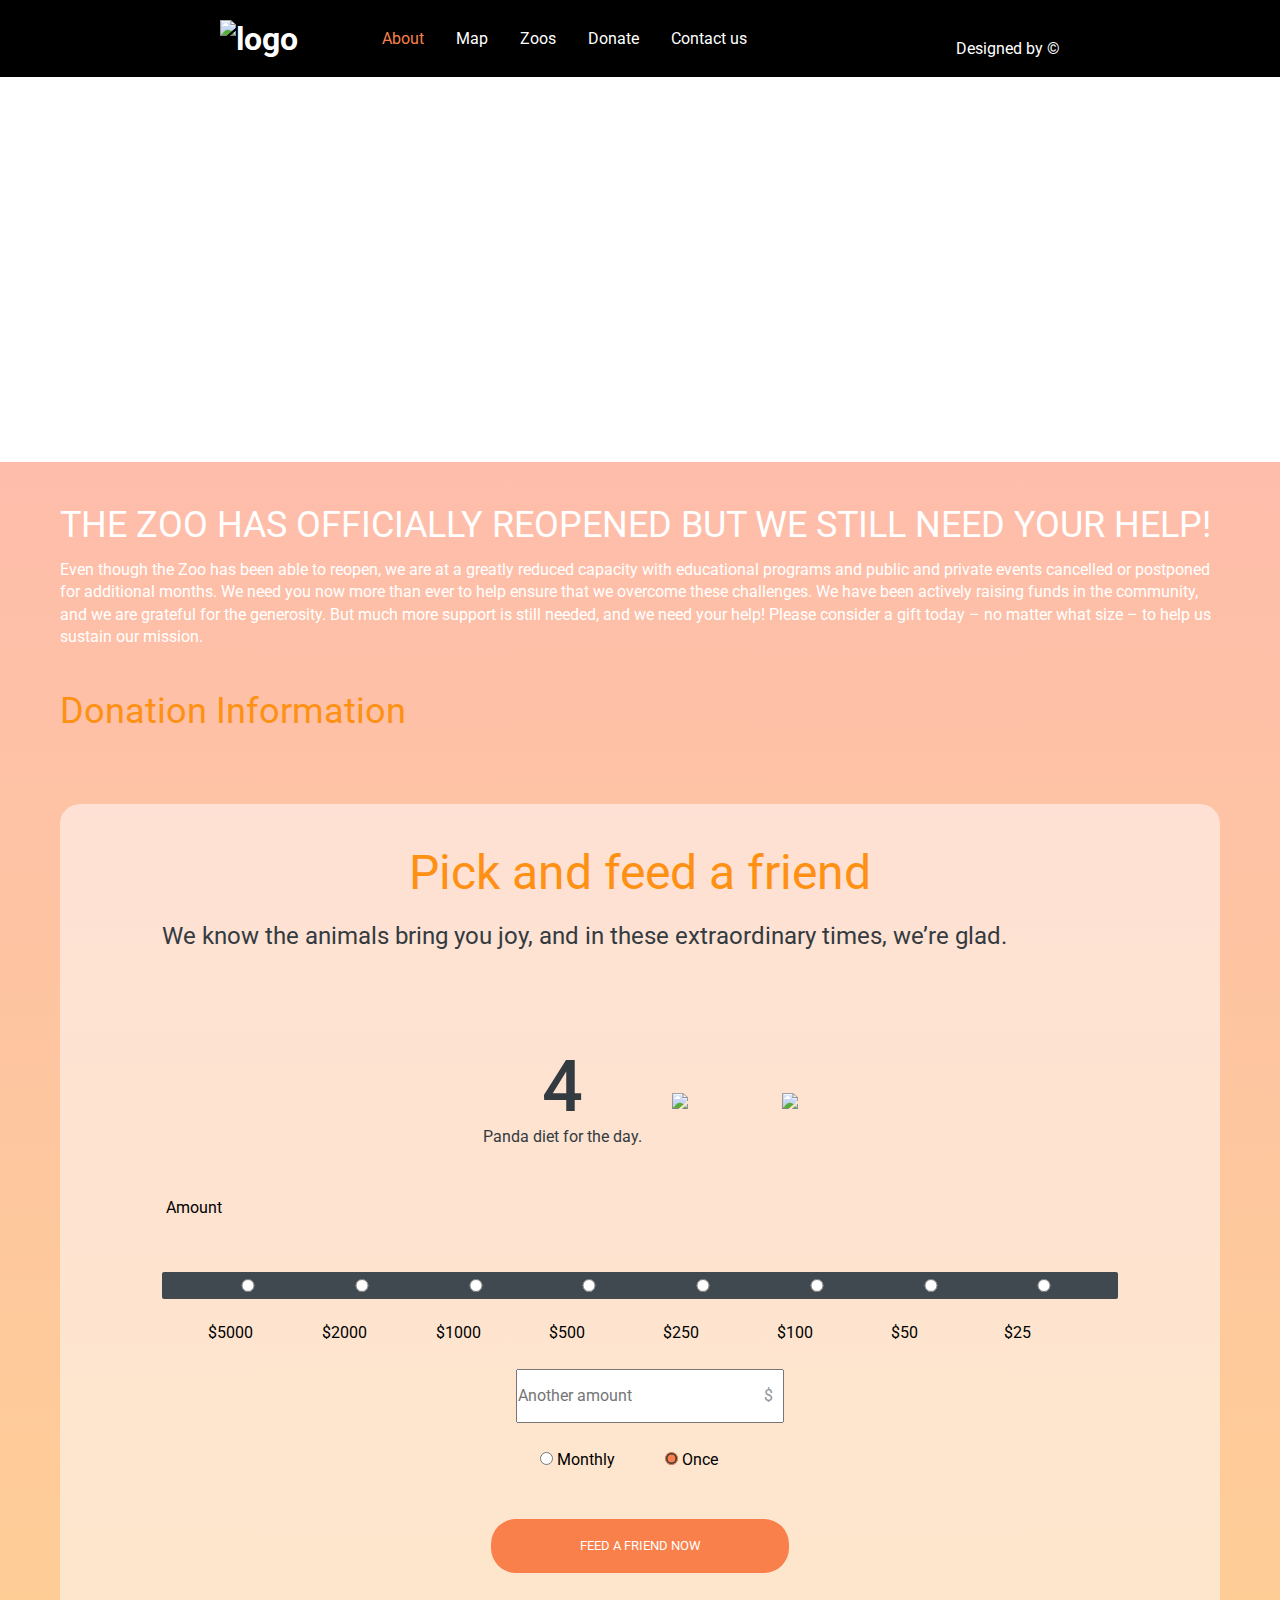
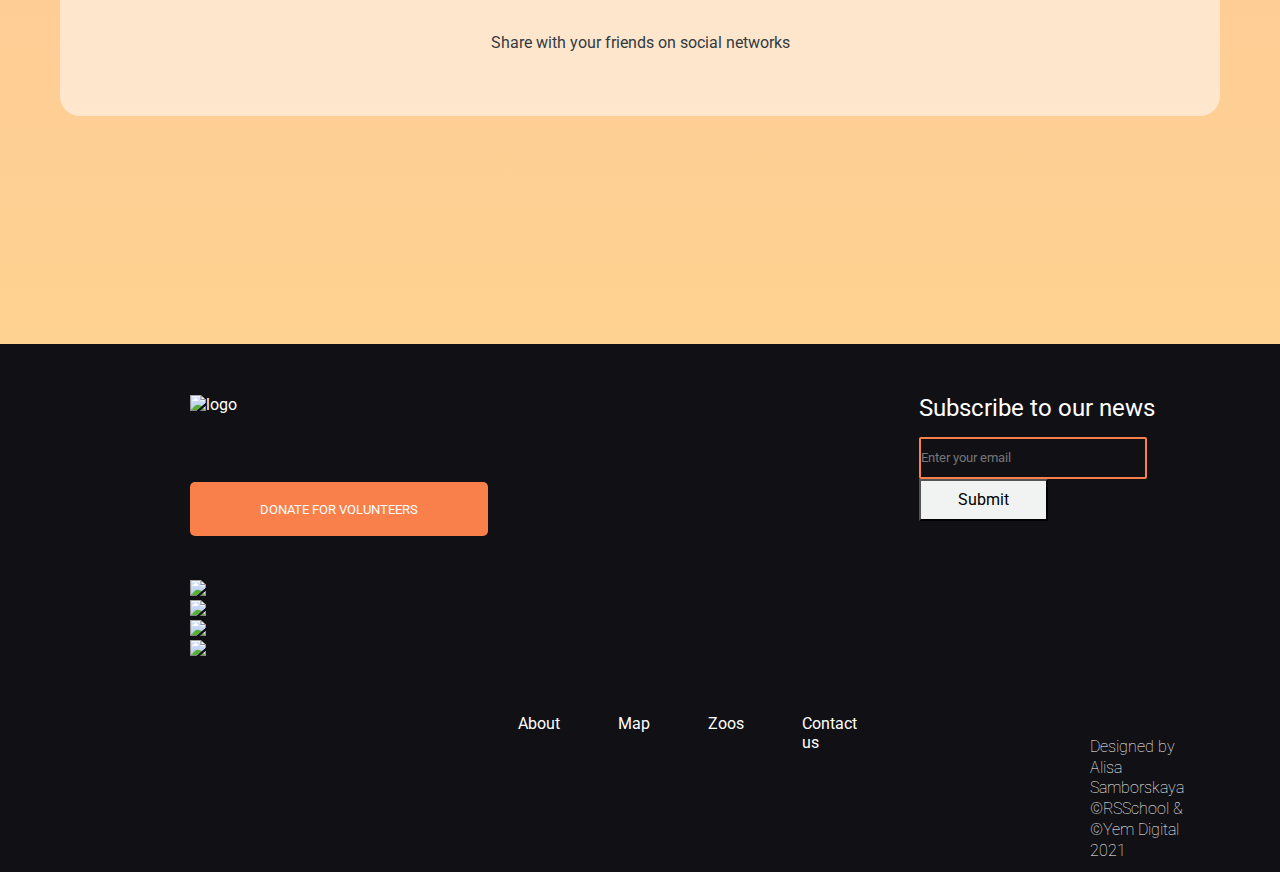
==== pages/donate/index.html @ aa795d28 "refactor: add index.html and style.css for donate" ====
<!DOCTYPE html>
<html lang="en">
<head>
  <meta charset="utf-8">
  <meta name="viewport" content="width=device-width, initial-scale=1">
  <title>petStory-online</title>
  <link rel="stylesheet" href="https://fonts.googleapis.com/css?family=Roboto">
  <link rel="stylesheet" type="text/css" href="style.css">
  <link rel="stylesheet" href="http://cdnjs.cloudflare.com/ajax/libs/font-awesome/4.4.0/css/font-awesome.min.css">
  <style>
  body,h1,h2,h3,h4,h5,h6 {font-family: "Roboto", sans-serif}
  </style>
</head>
<body>

<!-- Navbar -->
    <header class="header">
    <div class="header_section">
        <div class="logo"><h1><a href="../Week 1/index.html"><img src="Images/logo_footer.png" alt="logo" width="82px" height="52px"></a></h1></div>
        <ul class="navbar">
          <li><a href="../Week 1/index.html" class="about">About</a></li>
          <li><a  href="#map" class="map">Map</a></li>
          <li><a href="#zoos" class="zoos">Zoos</a></li>
          <li><a href="./index.html" class="donate">Donate</a></li>
          <li><a href="#contact" class="contact">Contact us</a></li>
          <li><a href="https://www.figma.com/" class="design">Designed by ©</a></li>
        </ul>
    </div>
    </header>

    <!--Pick and feed a friend-->
    <main>
    <section class="donate_section">
      <h3 class="first_heading">THE ZOO HAS OFFICIALLY REOPENED BUT WE STILL NEED YOUR HELP!</h3>
      <p class="first_heading_text">Even though the Zoo has been able to reopen, we are at a greatly reduced capacity with educational programs and public and private events cancelled or postponed for additional months. We need you now more than ever to help ensure that we overcome these challenges. We have been actively raising funds in the community, and we are grateful for the generosity.  But much more support is still needed, and we need your help! Please consider a gift today – no matter what size – to help us sustain our mission.</p>
      <h3 class="second_heading">Donation Information</h3>
      <div  class="internal_container">
        <h2 class="internal_heading">Pick and feed a friend</h2>
        <p class="internal_text">We know the animals bring you joy, and in these extraordinary times, we’re glad.</p>
        <div class="icon_table">
        <div class="first_icon">
          <p class="number">4</p>
          <p class="number_explanation">Panda diet for the day.</p>
        </div>
          <div><img src="Images/x_icon.png"></div>
          <div class="image_panda"><img src="Images/panda_widget1.png"></div>
        </div>
        <p class="amount">Amount</p>
        <form class="progressbar" action="">
          <div class="radio_line">
            <label for="1" class="progressbar_label"><input type="radio" id="1" value="r_l" name="r_l" class="progressbar_radio">$5000</label>
            <label for="2" class="progressbar_label"><input type="radio" id="2" value="r_l" name="r_l" class="progressbar_radio">$2000</label>
            <label for="3" class="progressbar_label"><input type="radio" id="3" value="r_l" name="r_l" class="progressbar_radio">$1000</label>
            <label for="4" class="progressbar_label"><input type="radio" id="4" value="r_l" name="r_l" class="progressbar_radio">$500</label>
            <label for="5" class="progressbar_label"><input type="radio" id="5" value="r_l" name="r_l" class="progressbar_radio">$250</label>
            <label for="6" class="progressbar_label"><input type="radio" id="6" value="r_l" name="r_l" class="progressbar_radio">$100</label>
            <label for="7" class="progressbar_label"><input type="radio" id="7" value="r_l" name="r_l" class="progressbar_radio">$50</label>
            <label for="8" class="progressbar_label"><input type="radio" id="8" value="r_l" name="r_l" class="progressbar_radio">$25</label>
          </div>
        </form>

<div class="another_input">
      <form class="input_amount">
        <div class="for_dollar">
        <label for="box_amount" class="box_amount_label">
         <input id="box_amount" value="" placeholder="Another amount" class="box-amount-input" type="number" min="0" max="9999" title="value > 0 and < 9999">
         <span class="currency-code">$</span>
        </label>
      </div>
        <div class="radio-buttons">
                <div class="radio-button">
                  <input id="monthly" type="radio" name="radio">
                  <label for="monthly" class="radio-label">Monthly</label>
                </div>
                <div class="radio-button">
                  <input id="once" type="radio" name="radio" checked="checked">
                  <label for="once" class="radio-label">Once</label>
                </div>
              </div>
      </form>
    </div>
        <button class="button_1">FEED A FRIEND NOW</button>
        <div class="share_text"><p>Share with your friends on social networks</p></div>
      </div>
    </section>
</main>

    <!--Footer-->

<footer class="footer">
      <div class="footer_container">
        <div class="footer_column1">
          <ul class="social_footer">
            <li class="logo_footer"><a href="../Week 1/index.html"><img src="Images/logo_footer.png" alt="logo" width="82px" height="52px"></a></li>
            <li class="footer_button"></li>
            <li><a href="#donate"><button class="button2">DONATE FOR VOLUNTEERS</button></a></li>
            <li class="social_li"><a href="https://www.facebook.com/"><img src="Images/facebook.png"></a></li>
              <li><a href="https://twitter.com/"><img src="Images/twitter.png"></a></li>
              <li><a href="https://www.instagram.com"><img src="Images/instagram.png"></a></li>
              <li><a href="https://www.youtube.com/"><img src="Images/youtube.png"></a></li>
          </ul>
        </div>

            <ul class="bottom_menu">
              <li><a href="../Week 1/index.htm" class="footer_about">About</a></li>
              <li><a href="#">Map</a></li>
              <li><a href="#">Zoos</a></li>
              <li><a href="#">Contact us</a></li>
            </ul>

        <div class="footer_column3">
          <p class="subscribe_text">Subscribe to our news</p>
            <form class="input_field">
              <input class="input_block" type="email" id="email" name="email" value="" placeholder="Enter your email" required>
              <button type="submit" class="button_activ">Submit</button>
            </form>
            <div class="copyright">
              <p>Designed by Alisa Samborskaya</p>
              <p>©RSSchool & ©Yem Digital 2021</p>
          </div>
        </div>
      </div>
</footer>
</body>
</html>
---- pages/donate/style.css ----
* {
  margin: 0;
  padding: 0;
  box-sizing: border-box;
  font-family: "Roboto";
  font-style: normal;
}


/* Navbar */

header {
   height: 80px;
   background-image:url('Images/Giant_Panda.jpg');
    background-repeat: no-repeat;
    background-size: cover;
  height: 462px;
  background-position: center;
}

.header_section {
  display: flex;
  flex-direction: row;
  justify-content: flex-start;
  width: 100%;
  background: #000000;
  align-items: center;
}

.navbar {
  display: flex;
  flex-direction: row;
  justify-content: flex-start;
  background: #000000;
  align-items: center;
}

.navbar li {
    color: #f2f2f2;
    text-align: center;
    padding: 29px 16px;
    font-size: 16px;
    color: #FFFFFF;
    list-style-type: none;
}

.logo {
    margin-left: 220px;
    margin-right: 67.75px;
}

.design {
    position: absolute;
    right: 0;
    margin-right: 220px;
}

li, a {
    text-decoration: none;
    color: #FFFFFF;
}

.about {
    color: #F9804B;
}

.navbar a:hover {
    color: #F9804B;
}


/*Pick and feed a friend block*/

main {
    height: 1482px;
    background-color: #FED290;
    background: linear-gradient(to top, #FED290, #FEBDAB);
    border: none;
 }

.donate_section {
  width: 1160px;
  align-items: center;
  justify-content: center;
  margin-right: auto;
  margin-left:  auto;
  padding-top: 40px;
}

.first_heading {
    font: Roboto;
    font-weight: 400;
    font-size: 36px;
    line-height: 46.8px;
    color: #FFFFFF;
}

.first_heading_text {
    font: Roboto;
    font-weight: 400;
    font-size: 16px;
    line-height: 140%;
    color: #FFFFFF;
    padding-top: 10px;
}

.second_heading {
    padding-top: 40px;
    color: #FE9013;
    font: Roboto;
    font-weight: 400;
    font-size: 36px;
    line-height: 46.8px;
}

.internal_container {
    margin-right: auto; /* 1 */
    margin-left:  auto; /* 1 */
    max-width: 1160px; /* 2 */
    padding-right: 10px; /* 3 */
    padding-left:  10px; /* 3 */
    border-radius: 20px;
    background: #FDFDFF85;
    margin-top: 69px;
    margin-bottom: 100px;
}

.internal_heading {
    color: #FE9013;
    font: Roboto;
    font-weight: 400;
    font-size: 48px;
    line-height: 57.6px;
    text-align: center;
    padding-top: 40px;
    padding-bottom: 20px;
}

.internal_text {
    padding-left: 92px;
    padding-bottom: 107px;
    color: #333B41;
    font: Roboto;
    font-weight: 400;
    font-size: 24px;
    line-height: 28.8px;
}

.icon_table {
    display: flex;
    align-items: center;
    justify-content: center;
    gap: 30px;
}

.number {
    color: #333B41;
    font: Roboto;
    font-weight: 500;
    font-size: 72px;
    line-height: 57.6px;
    text-align: center;
    padding-bottom:  11px;
}

.number_explanation {
    color: #333B41;
    font: Roboto;
    font-weight: 400;
    font-size: 16px;
    line-height: 22.4px;
    text-align: center;
}

.image_panda {
    margin-left: 64px;
}

.amount {
    padding-left: 96px;
    padding-top: 48.53px;
    padding-bottom: 52px;
    color: #000000;
    font: Roboto;
    font-weight: 400;
    font-size: 16px;
    line-height: 22.4px;
}

.progressbar {
    width: auto;
    height: 27px;
    margin-left: 92px;
    margin-right: 92px;
    background-color: #404950;
    border-radius: 2px;
    padding-left: 46px;
}

.money_count {
    position: center;
}
.radio_line {
        display: flex;
        flex-direction: row;
        align-content: stretch;
        position: relative;
        width: 100%;
        padding-top: 8px;
        padding-bottom: 9px;
        user-select: none;
}
input, label {
            box-sizing: border-box;
            flex: 1;
            user-select: none;
            cursor: pointer;}

.radio_line input {
  display: inline-block;
  width: 6em;
  position: relative;
  top: -2em;
}


.radio_line label {
  display: inline-block;
  width: 6em;
  margin-right: .5em;
  padding-top: 1.5em;
  accent-color: #FFEE2E;
}


.progressbar_label {padding-top: 8px;}

.input_amount {margin-top: 70px;
margin-left: 446px;

}

.box-amount-input {
    height: 54px;
    width: 268px;
    font-size: 16px;
    font-weight: 400;
    line-height: 22.4px;
}
#box_amount::-webkit-outer-spin-button,
input::-webkit-inner-spin-button {
  -webkit-appearance: none;
  margin: 0;}

.box_amount_label {
    background-color: #111115;
    height: 54px;
    width: 268px;
    color: #FFFFFF;
}

.for_dollar {
    position:relative;
}
.for_dollar span {
    position:absolute;
        left:248px;
        top:17px;
        color: #929699;
        Width: 10px;
        Height: 20px;
}

.radio-buttons {display: flex;
gap: 50px;
margin-top: 27px;
margin-left: 24px;
accent-color: #F9804B;
}

.button_1 {
    width: 298px;
    height: 54px;
    background: #F9804B;
    text-align: center;
    border-radius: 25px;
    color: #FFFFFF;
    border: none;
    cursor: pointer;
    margin-right:auto;
    margin-left: auto;
  display: block;
  margin-top: 50px;
  margin-bottom: 59px;
}

.button_1:hover {
  background: #E47209;
}
.button_1:active {
  background: #4B9200;
}
.button_1:disabled {
  background: #767474;
}

.share_text {
    color: #333B41;
    font: Roboto;
    font-weight: 400;
    font-size: 16px;
    line-height: 22.4px;
    text-align: center;
    padding-bottom: 61.98px;
}



  /*Footer*/

.footer {
    background-color: #111115;
  }

  .footer_container {
    display: grid;
    grid-template-columns: auto auto auto;
    grid-gap: 30px;
    padding: 10px;
    justify-content: space-around
  }

  .footer_column1 {
    margin-left: 180px;
    margin-top: 41px;
  }

.social_footer li {
    list-style-type: none;
}

.button2 { width: 298px;
    height: 54px;
    background: #F9804B;
    text-align: center;
    border-radius: 5px;
    color: #FFFFFF;
    border: none;
    cursor: pointer;
    margin-top: 68px;
    margin-bottom: 44px;
}

.bottom_menu {
    list-style-type: none;
    display: flex;
  flex-direction: row;
  gap: 58px;
  margin-top: 360px;
  margin-right: 32px;
}

.footer_column3 {
    margin-right: 220px;
}
.subscribe_text {
    color: #FFFFFF;
    margin-top: 40px;
    font: Roboto;
    font-weight: 400;
    font-size: 24px;
    line-height: 28.8px;
    margin-bottom: 14px;
}

.input_block {
    background-color: #111115;
    border: 2px solid #F9804B;
    border-radius: 2px;
    border-color: #F9804B;
    height: 42px;
    width: 228px;
    color: #FFFFFF;
}

.button_activ {
    width: 129px;
    height: 42px;
    background-color: #F1F3F2;
    color: #000000;
    font: Roboto;
    font-weight: 400;
    font-size: 16px;
    line-height: 22.4px;
    cursor: pointer;
}

.button_active:hover {
    background: #4B9200;
}
.button_activ:active {
  background: #4B9200;
}
.button_activ:disabled {
  background: #767474;
}

.copyright {
    margin-top: 216px;
    margin-left: 171px;
    color: #FFFFFF;
    font: Roboto;
    font-weight: lighter;
    font-size: 16px;
    line-height: 130%;
}
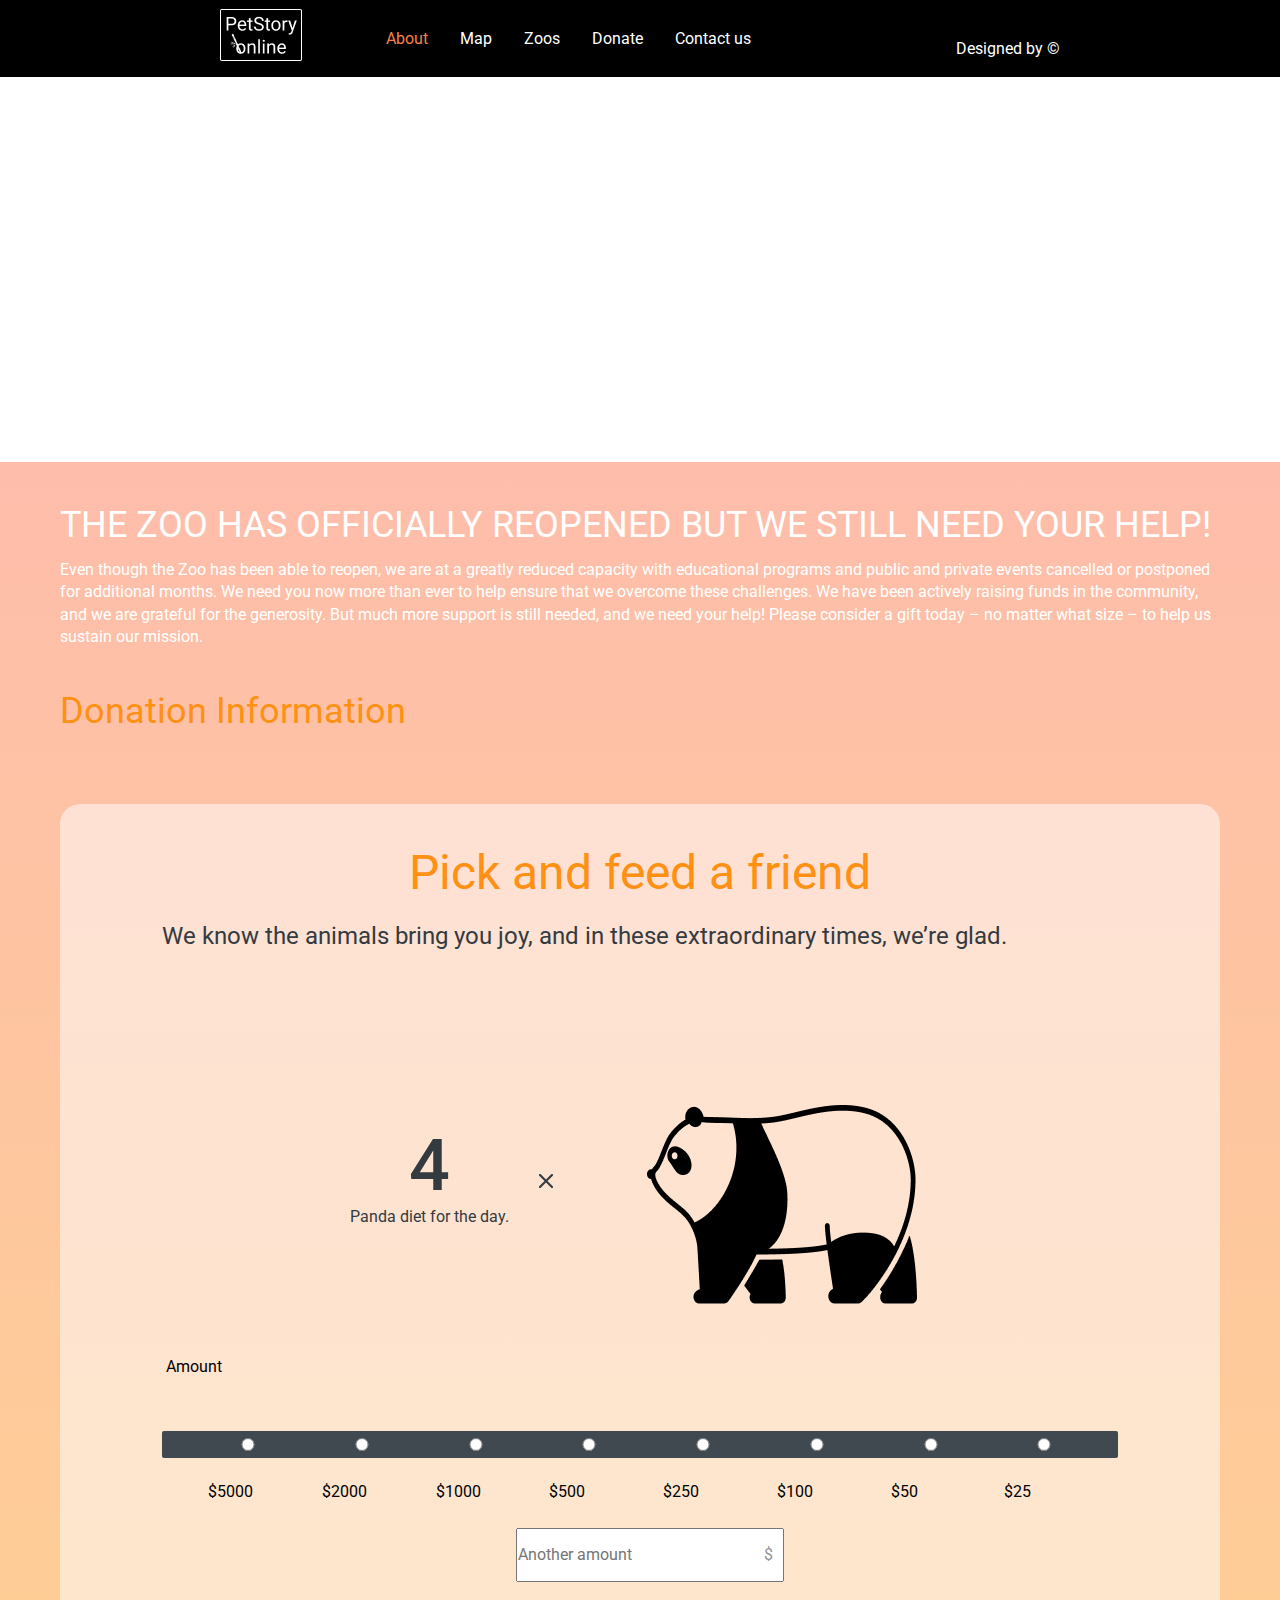
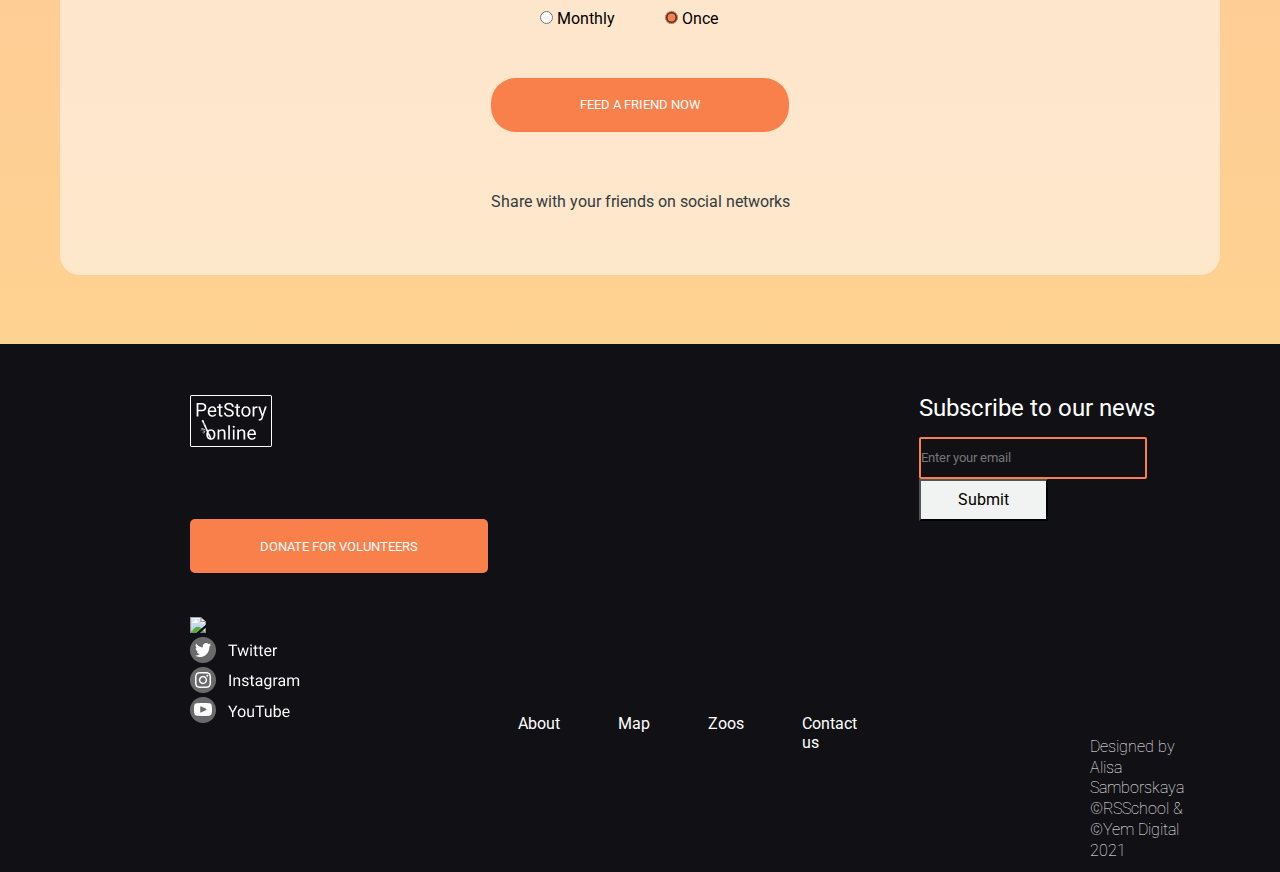
==== commit 562df523: "fix: update path to images" ====
--- a/pages/donate/index.html
+++ b/pages/donate/index.html
@@ -16,9 +16,9 @@
 <!-- Navbar -->
     <header class="header">
     <div class="header_section">
-        <div class="logo"><h1><a href="../Week 1/index.html"><img src="Images/logo_footer.png" alt="logo" width="82px" height="52px"></a></h1></div>
+        <div class="logo"><h1><a href="../main/index.html"><img src="../../images/logo_footer.png" alt="logo" width="82px" height="52px"></a></h1></div>
         <ul class="navbar">
-          <li><a href="../Week 1/index.html" class="about">About</a></li>
+          <li><a href="../main/index.html" class="about">About</a></li>
           <li><a  href="#map" class="map">Map</a></li>
           <li><a href="#zoos" class="zoos">Zoos</a></li>
           <li><a href="./index.html" class="donate">Donate</a></li>
@@ -42,8 +42,8 @@
           <p class="number">4</p>
           <p class="number_explanation">Panda diet for the day.</p>
         </div>
-          <div><img src="Images/x_icon.png"></div>
-          <div class="image_panda"><img src="Images/panda_widget1.png"></div>
+          <div><img src="../../images/x_icon.png"></div>
+          <div class="image_panda"><img src="../../images/panda_widget1.png"></div>
         </div>
         <p class="amount">Amount</p>
         <form class="progressbar" action="">
@@ -91,18 +91,18 @@
       <div class="footer_container">
         <div class="footer_column1">
           <ul class="social_footer">
-            <li class="logo_footer"><a href="../Week 1/index.html"><img src="Images/logo_footer.png" alt="logo" width="82px" height="52px"></a></li>
+            <li class="logo_footer"><a href="../main/index.html"><img src="../../images/logo_footer.png" alt="logo" width="82px" height="52px"></a></li>
             <li class="footer_button"></li>
             <li><a href="#donate"><button class="button2">DONATE FOR VOLUNTEERS</button></a></li>
-            <li class="social_li"><a href="https://www.facebook.com/"><img src="Images/facebook.png"></a></li>
-              <li><a href="https://twitter.com/"><img src="Images/twitter.png"></a></li>
-              <li><a href="https://www.instagram.com"><img src="Images/instagram.png"></a></li>
-              <li><a href="https://www.youtube.com/"><img src="Images/youtube.png"></a></li>
+            <li class="social_li"><a href="https://www.facebook.com/"><img src="../../images/facebook.png"></a></li>
+              <li><a href="https://twitter.com/"><img src="../../images/twitter.png"></a></li>
+              <li><a href="https://www.instagram.com"><img src="../../images/instagram.png"></a></li>
+              <li><a href="https://www.youtube.com/"><img src="../../images/youtube.png"></a></li>
           </ul>
         </div>
 
             <ul class="bottom_menu">
-              <li><a href="../Week 1/index.htm" class="footer_about">About</a></li>
+              <li><a href="../main/index.htm" class="footer_about">About</a></li>
               <li><a href="#">Map</a></li>
               <li><a href="#">Zoos</a></li>
               <li><a href="#">Contact us</a></li>
@@ -122,4 +122,4 @@
       </div>
 </footer>
 </body>
-</html>+</html>
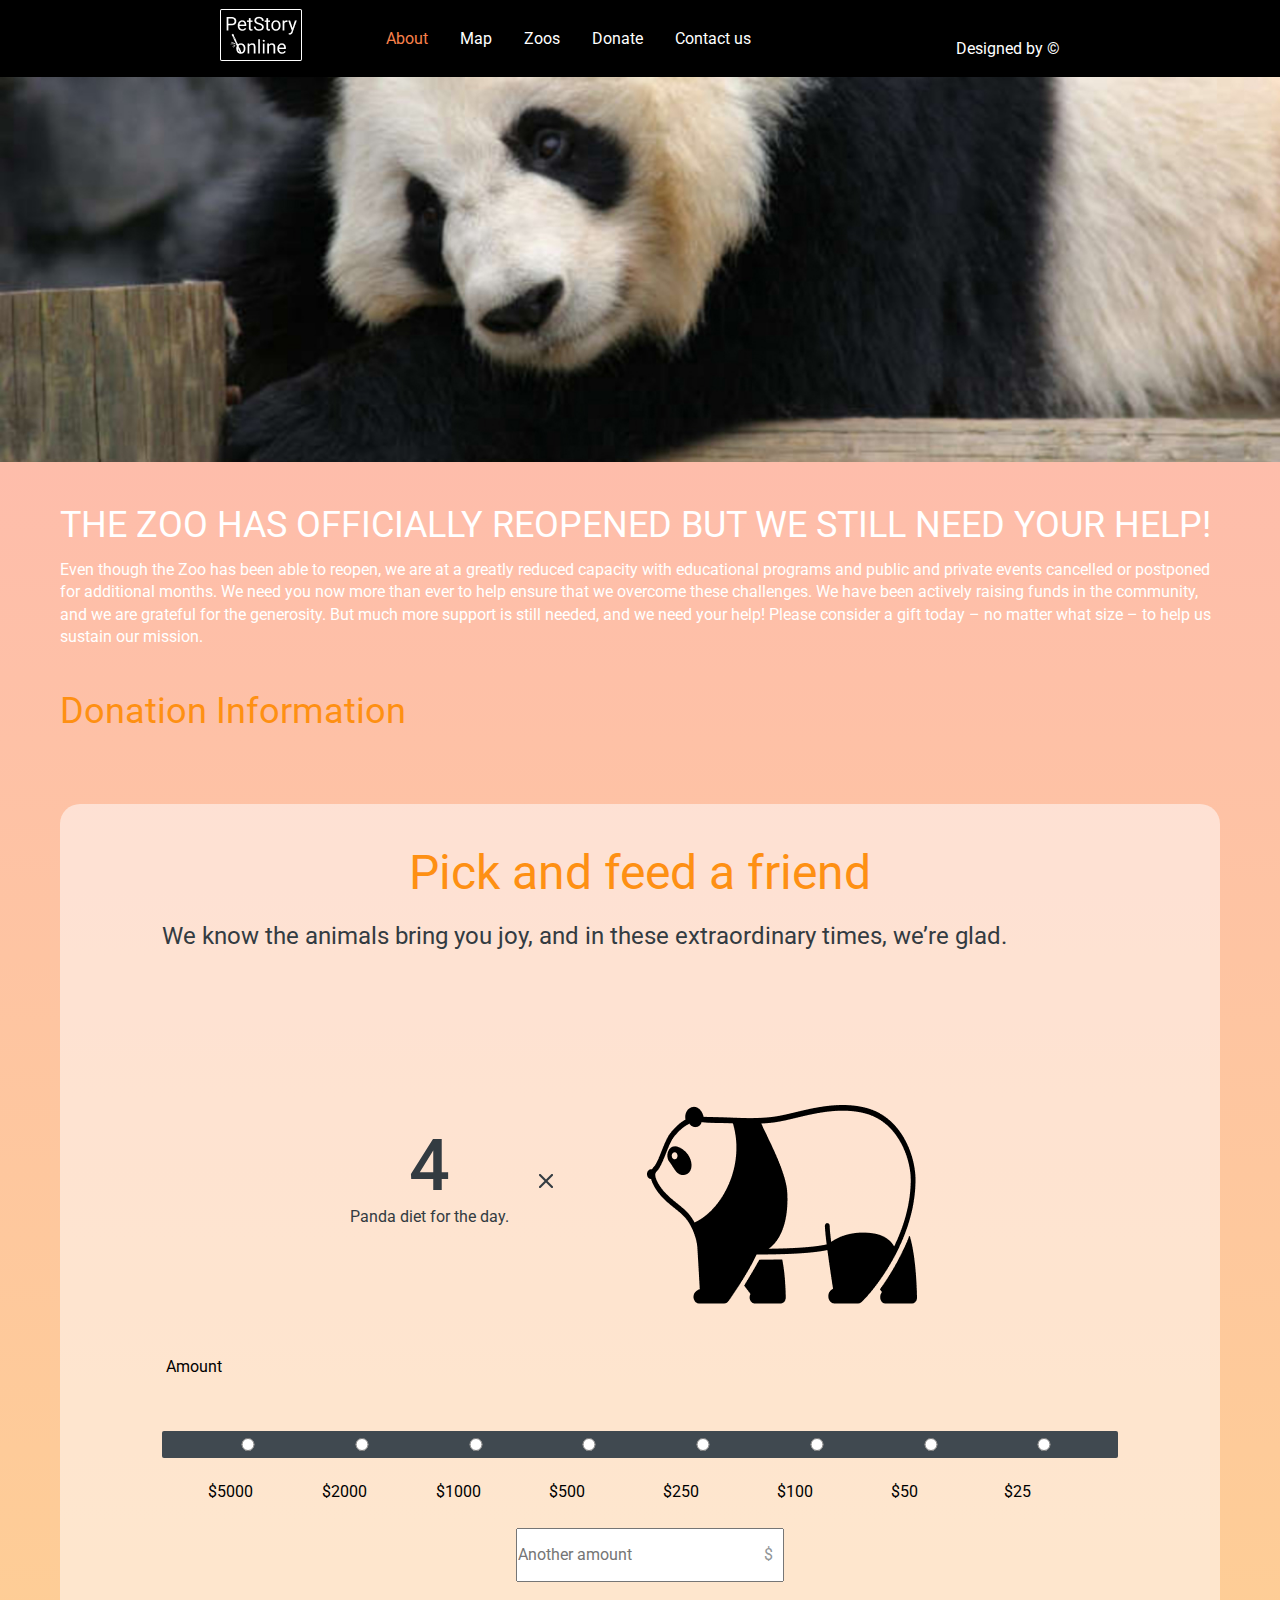
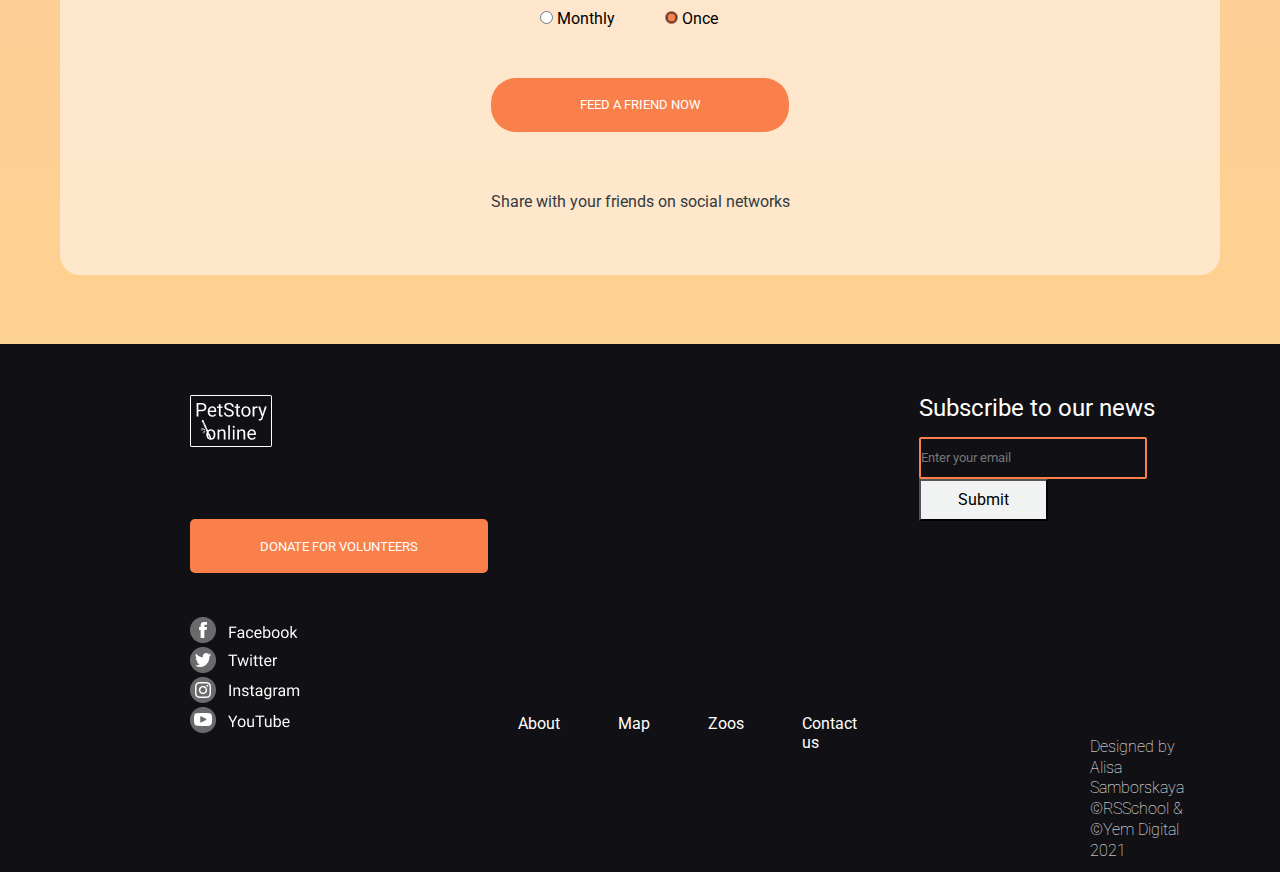
==== commit 36c1f7e8: "fix: correct typo" ====
--- a/pages/donate/index.html
+++ b/pages/donate/index.html
@@ -102,7 +102,7 @@
         </div>
 
             <ul class="bottom_menu">
-              <li><a href="../main/index.htm" class="footer_about">About</a></li>
+              <li><a href="../main/index.html" class="footer_about">About</a></li>
               <li><a href="#">Map</a></li>
               <li><a href="#">Zoos</a></li>
               <li><a href="#">Contact us</a></li>
--- a/pages/donate/style.css
+++ b/pages/donate/style.css
@@ -6,12 +6,11 @@
   font-style: normal;
 }
 
-
 /* Navbar */
 
 header {
    height: 80px;
-   background-image:url('Images/Giant_Panda.jpg');
+   background-image:url('../../images/Giant_Panda.jpg');
     background-repeat: no-repeat;
     background-size: cover;
   height: 462px;
@@ -232,12 +231,10 @@
   accent-color: #FFEE2E;
 }
 
-
 .progressbar_label {padding-top: 8px;}
 
 .input_amount {margin-top: 70px;
 margin-left: 446px;
-
 }
 
 .box-amount-input {
@@ -247,6 +244,7 @@
     font-weight: 400;
     line-height: 22.4px;
 }
+
 #box_amount::-webkit-outer-spin-button,
 input::-webkit-inner-spin-button {
   -webkit-appearance: none;
@@ -314,8 +312,6 @@
     padding-bottom: 61.98px;
 }
 
-
-
   /*Footer*/
 
 .footer {
